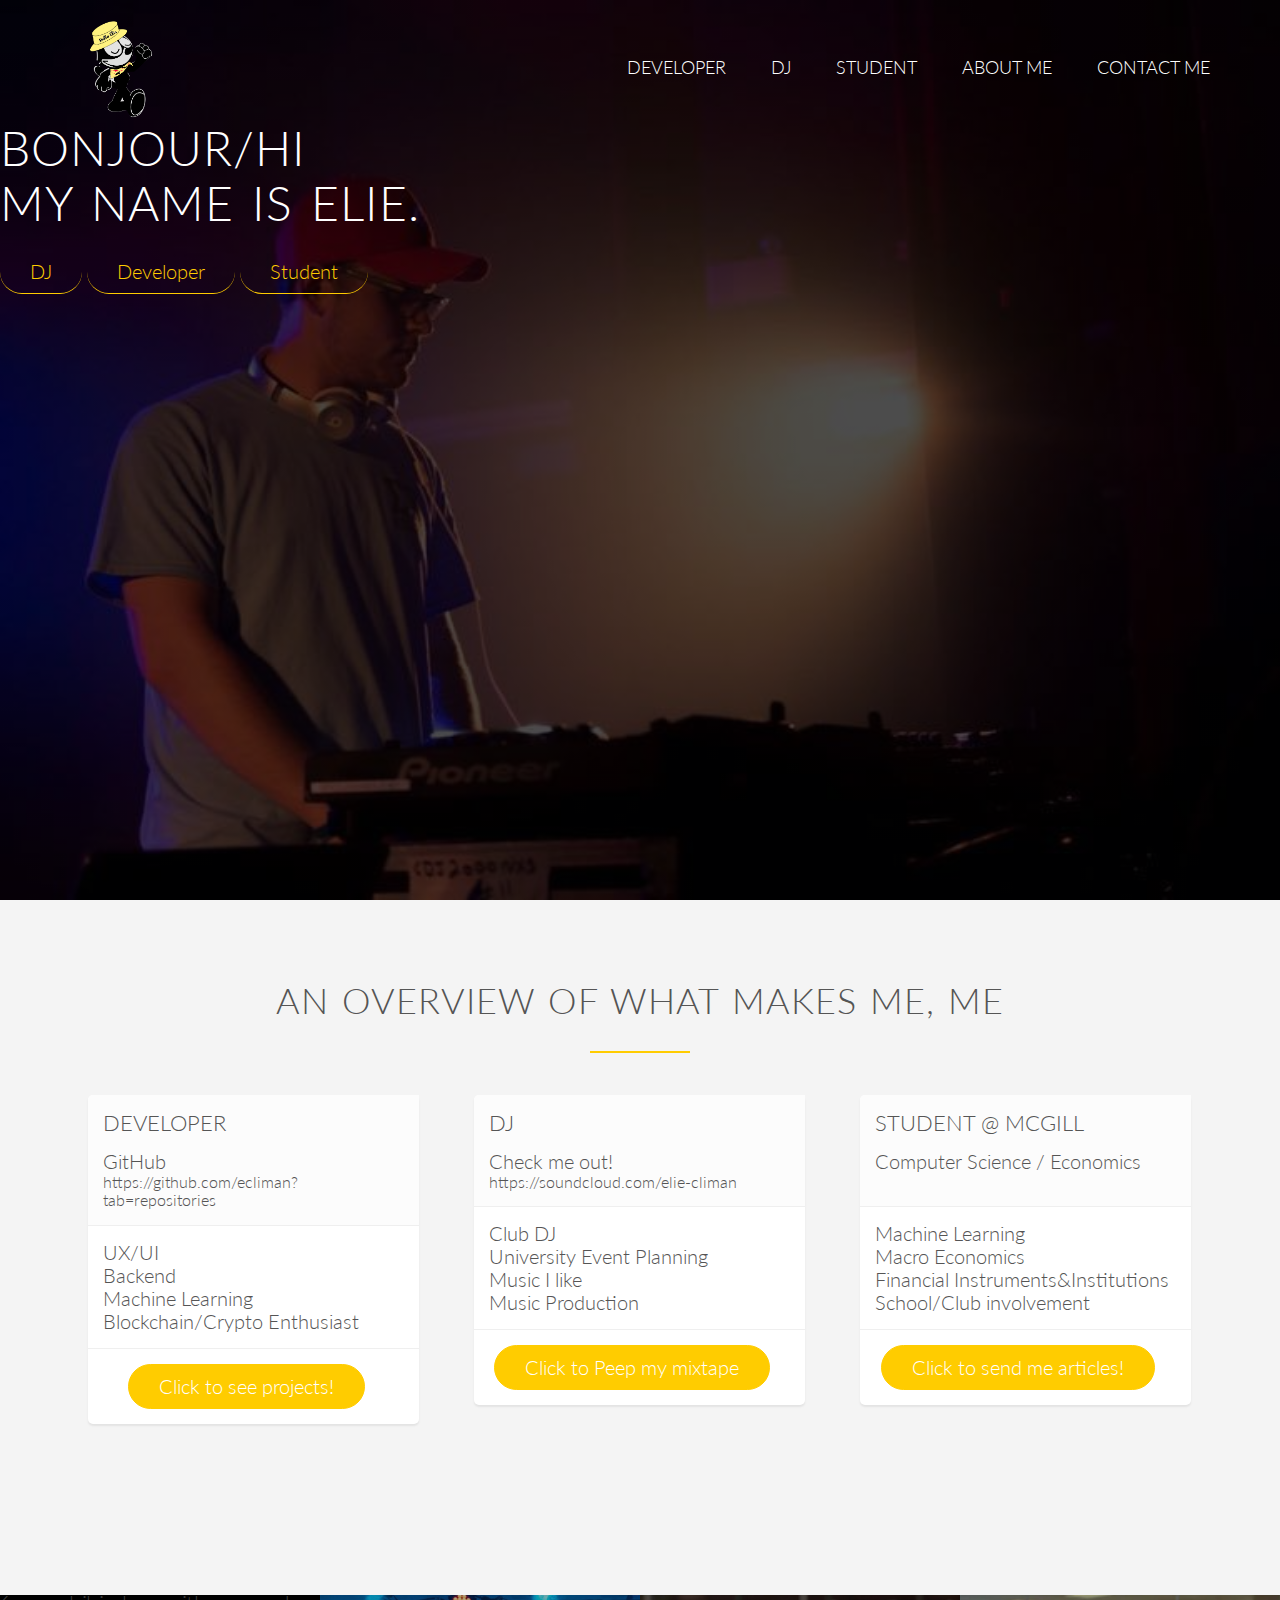
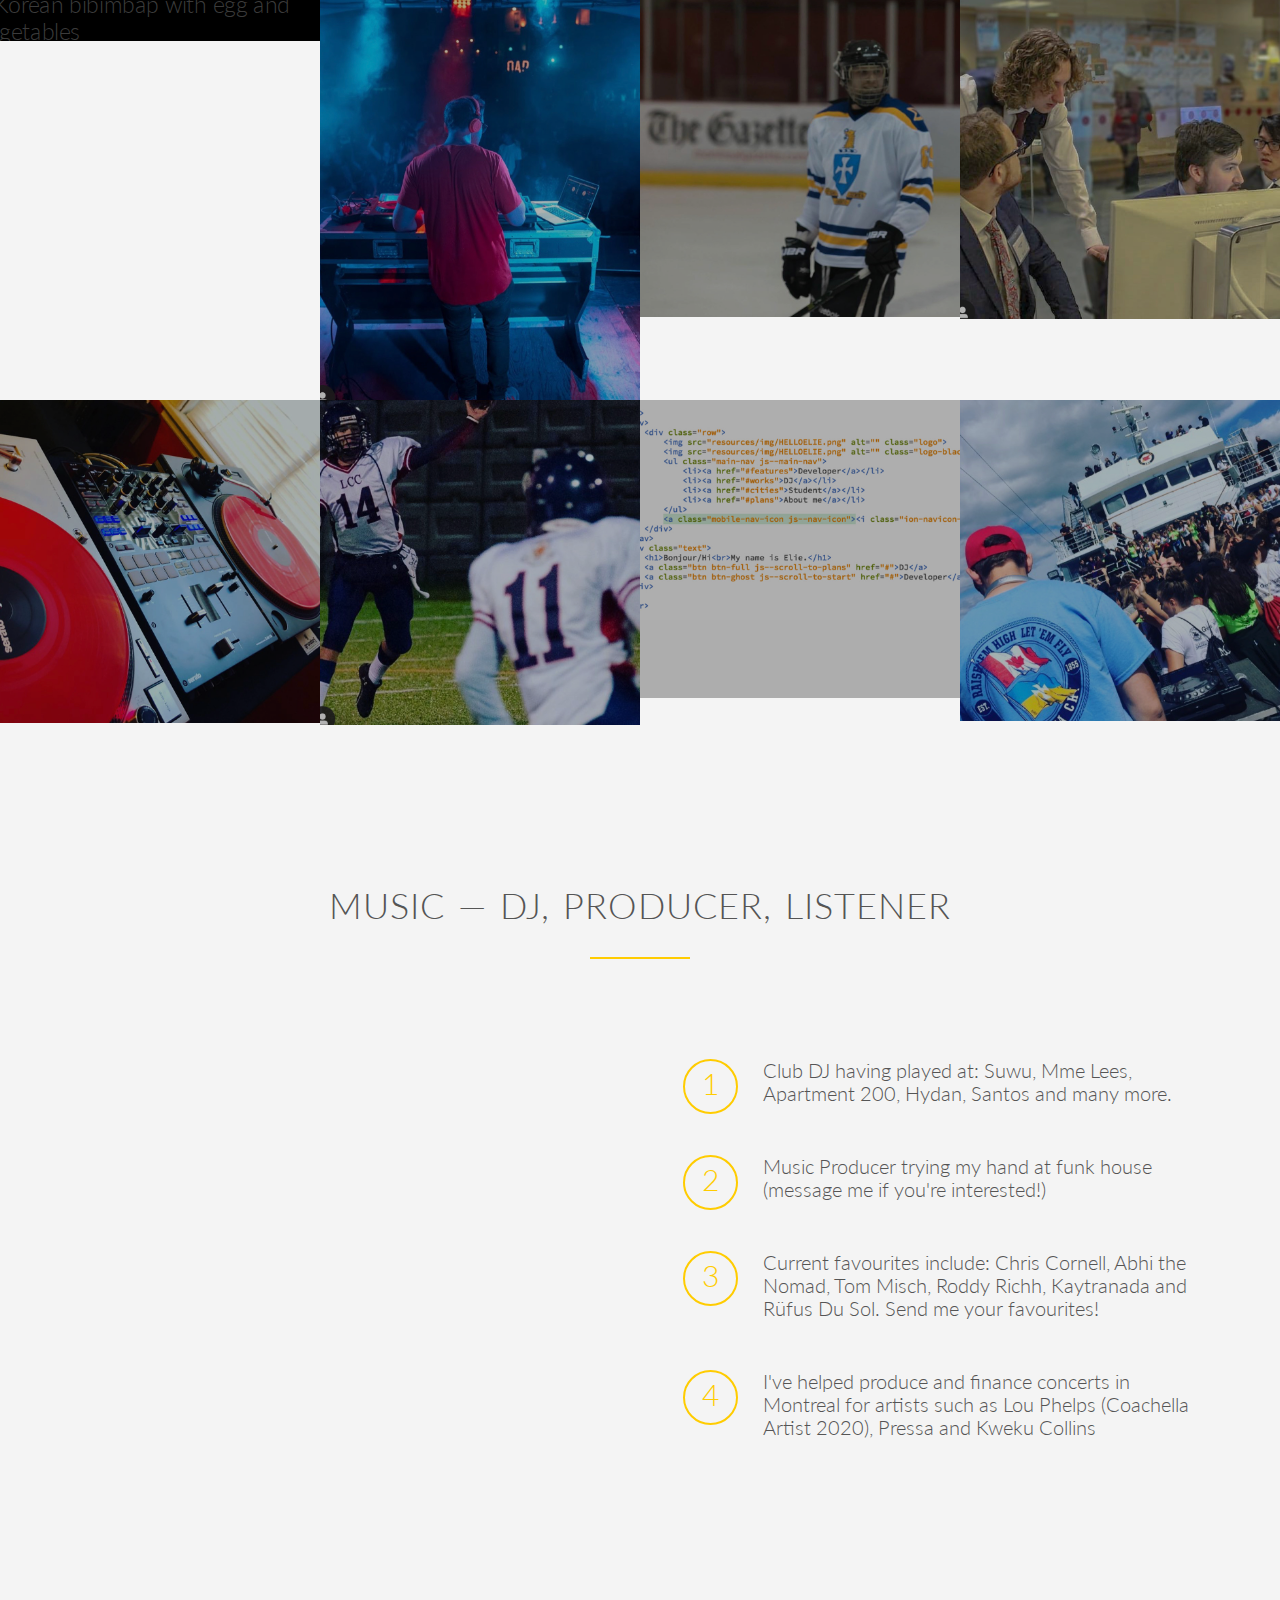
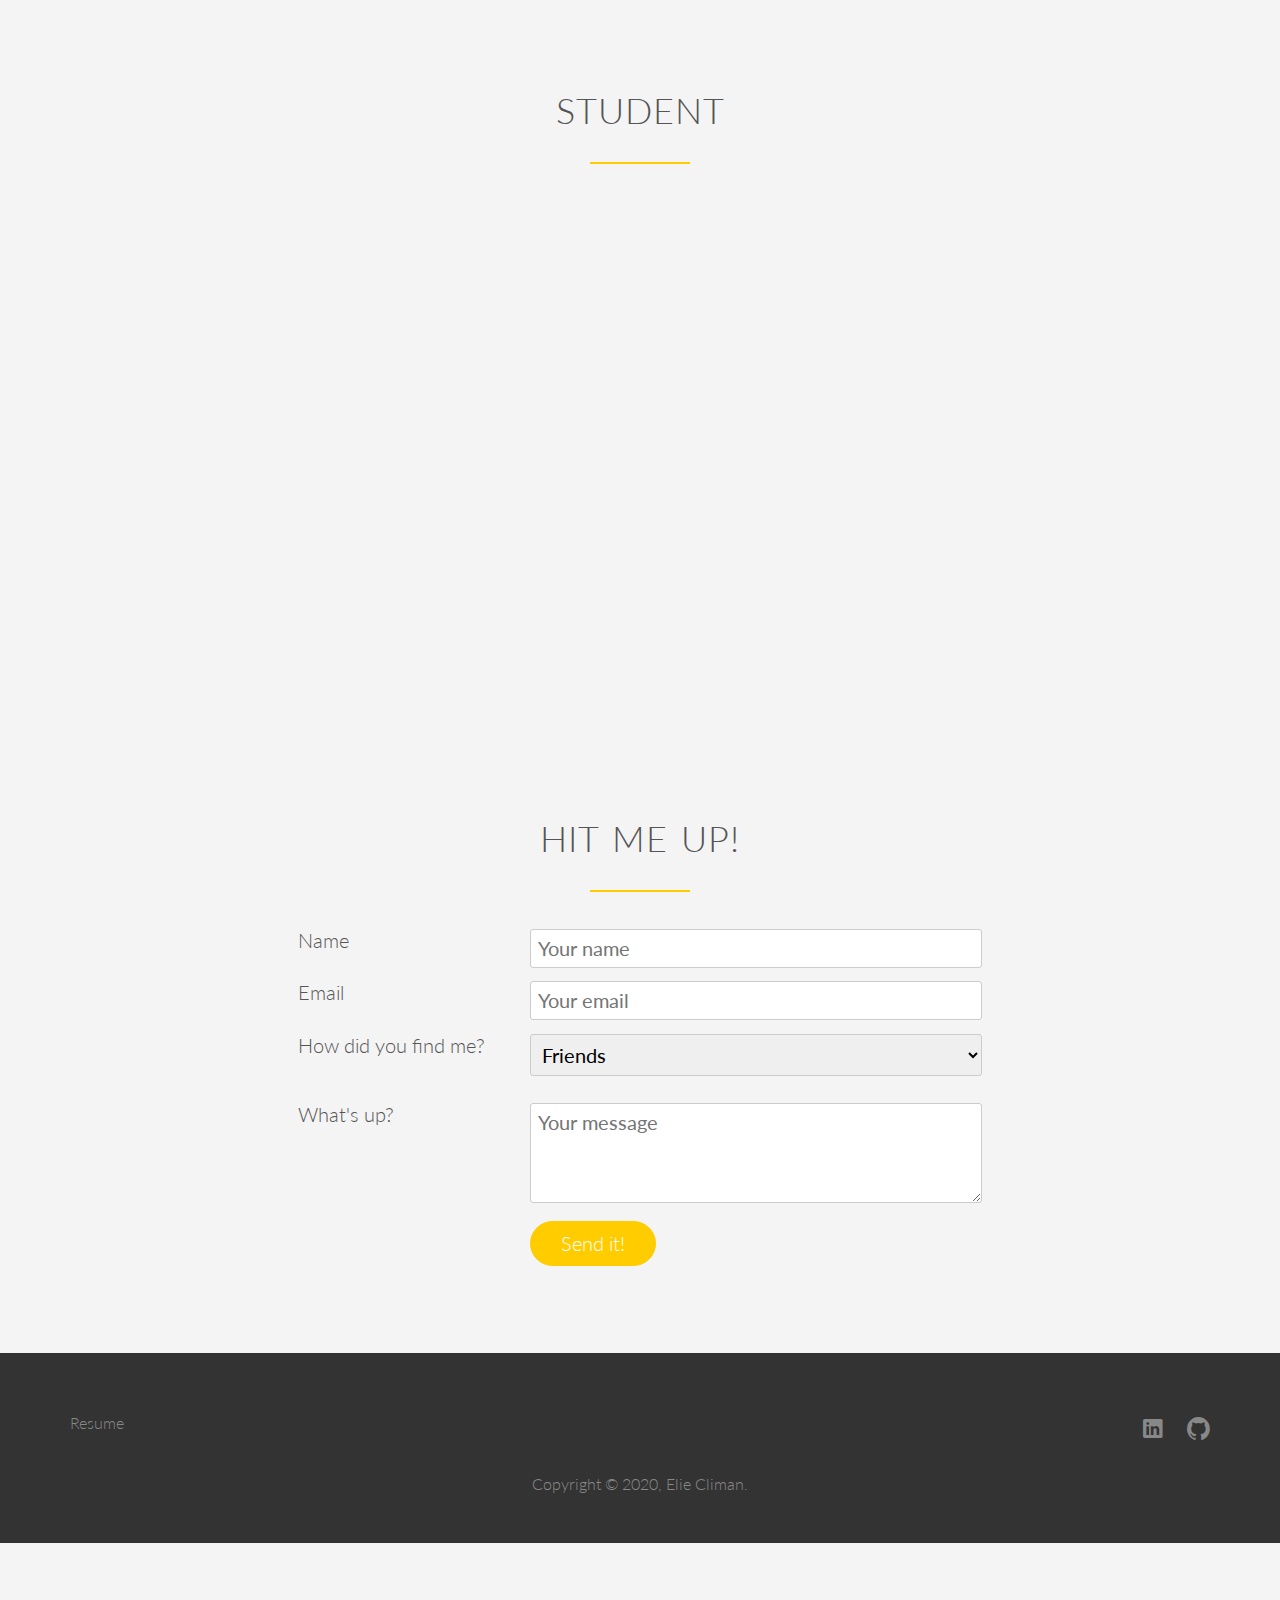
==== index.html @ a9d81abc "Add files via upload" ====
<!DOCTYPE html>

<html lang="en">
    <head>
        <meta charset="utf-8">
        <meta name="viewport" content="width=device-width, initial-scale=1.0">
        <meta name="description" content="I'm a McGill University student from Montreal, QC. Big fan of sandwiches, big fan of music, big fan of American Football/Rugby/Hockey and Problem solving.">
        
        <link rel="stylesheet" type="text/css" href="vendors/css/normalize.css">
        <link rel="stylesheet" type="text/css" href="vendors/css/grid.css">
        <link rel="stylesheet" type="text/css" href="vendors/css/ionicons.min.css">
        <link rel="stylesheet" type="text/css" href="vendors/css/animate.css">
        <link rel="stylesheet" type="text/css" href="resources/css/style.css">
        <link rel="stylesheet" type="text/css" href="resources/css/queries.css">
        <link href='http://fonts.googleapis.com/css?family=Lato:100,300,400,300italic' rel='stylesheet' type='text/css'>     
        <title>Elie Climan</title>
        
        
        <link rel="apple-touch-icon" sizes="180x180" href="/resources/img/helloElie.ico">
        <link rel="icon" type="image/png" sizes="32x32" href="/resources/img/helloElie.ico">
        <link rel="icon" type="image/png" sizes="16x16" href="/resources/img/helloElie.ico">
        <link rel="manifest" href="/resources/favicons/site.webmanifest">
        <link rel="mask-icon" href="/resources/favicons/safari-pinned-tab.svg" color="#5bbad5">
        <link rel="shortcut icon" href="/resources/img/helloElie.ico">
        <meta name="msapplication-TileColor" content="#da532c">
        <meta name="msapplication-config" content="/resources/favicons/browserconfig.xml">
        <meta name="theme-color" content="#ffffff">
        
    </head>
    <body>
        <header>
            <nav>
                <div class="row">
                    <img src="resources/img/HELLOELIE.png" alt="" class="logo">
                    <img src="resources/img/HELLOELIE.png" alt="" class="logo-black">
                    <ul class="main-nav js--main-nav">
                        <li><a href="https://github.com/ecliman?tab=repositories">Developer</a></li>
                        <li><a href="#works">DJ</a></li>
                        <li><a href="#student">Student</a></li>
                
                        <li><a href="#http://127.0.0.1:50099/blog.html">About me</a></li>
                        <li><a href="#connect">Contact Me</a></li>
                    </ul>
                    <a class="mobile-nav-icon js--nav-icon"><i class="ion-navicon-round"></i></a>
                </div>
            </nav>
    
                <h1>Bonjour/Hi<br>My name is Elie.</h1>
            </div>

            <div class="text">
                <a class="btn btn-Full js--scroll-to-works" href="#works">DJ</a>
                <a class="btn btn-Full js--scroll-to-features" href="https://github.com/ecliman?tab=repositories">Developer</a>
                <a class="btn btn-Full js--scroll-to-cities" href="#student">Student</a>
            </div>


        


        </header>
                 <section class="section-plans js--section-plans" id="plans">
            <div class="row" onMouseOver="typeWriter()">
                <h2>An Overview of what makes me, me</h2>
            </div>
        <p id="demo"></p>
    <script>
        var i = 0;
        var speed = 150;
        var txt = "There are a lot of small details that make us who we are."
         
        function typeWriter() {
    if (i < txt.length) {
    document.getElementById("demo").innerHTML += txt.charAt(i);
    document.getElementById("demo").style.color = "#000000";
    document.getElementById("demo").style.fontFamily = "Courier New, Courier, monospace";
    document.getElementById("demo").style.fontSize = "xx-large";
    document.getElementById("demo").style.textAlign = "center";

    
    i++;
    setTimeout(typeWriter, speed);
  }
}
</script> 
            <div class="row">
                <div class="col span-1-of-3">
                    <div class="plan-box js--wp-4">
                        <div>
                            <h3>Developer</h3>
                            <p class="">GitHub <span> </span></p>
                            <p class="plan-price-meal">https://github.com/ecliman?tab=repositories</p>
                            
                        </div>
                        <div>
                            <ul>
                                <li><i class=""></i>UX/UI</li>
                                <li><i class=""></i>Backend</li>
                                <li><i class=""></i>Machine Learning</li>
                                <li><i class=""></i>Blockchain/Crypto Enthusiast</li>
                                
                            </ul>
                        </div>
                        <div>
                            <a href="https://github.com/ecliman?tab=repositories" class="btn btn-full">Click to see projects!</a>
                
                        </div>
                    </div>
                </div>
                <div class="col span-1-of-3">
                    <div class="plan-box">
                        <div>
                            <h3>DJ</h3>
                            <p class="">Check me out! <span>
                            <p class="plan-price-meal">https://soundcloud.com/elie-climan</p>
                        </div>
                        <div>
                            <ul>
                                <li><i class=""></i>Club DJ</li>
                                <li><i class=""></i>University Event Planning</li>
                                <li><i class=""></i>Music I like</li>
                                <li><i class=""></i>Music Production</li>
                            </ul>
                        </div>
                        <div>
                            <a href="https://soundcloud.com/elie-climan" class="btn btn-full">Click to Peep my mixtape </a>
                        </div>
                    </div>
                </div>
                <div class="col span-1-of-3">
                    <div class="plan-box">
                        <div>
                            <h3>Student @ mcgill </h3>
                            <p class="">Computer Science <span>/ Economics</span></p>
                            <p class="plan-price-meal">&nbsp;</p>
                        </div>
                        <div>
                            <ul>
                                <li><i class=""></i></li>
                                <li><i class=""></i>Machine Learning</li>
                                <li><i class=""></i>Macro Economics</li>
                                <li><i class=""></i>Financial Instruments&Institutions </li>
                                <li><i class=""></i>School/Club involvement</li>
                            </ul>
                        </div>
                        <div>
                            <a href="mailto: eliedcliman@gmail.com?subject = You need to read this!" class="btn btn-full">Click to send me articles! </a>
                        </div>
                    </div>
                </div>
            </div>
        </section>
        <section class="section-plans js--section-plans" id="plans">
            <ul class="meals-showcase clearfix">
                <li>
                    <figure class="meal-photo">
                        <img src="resources/img/largeokHELLOELIE.jpg" alt="Korean bibimbap with egg and vegetables">
                    </figure>
                </li>
                <li>
                    <figure class="meal-photo">
                        <img src="resources/img/oap.jpeg" alt = "dj hello elie">
                    </figure>
                </li>
                <li>
                    <figure class="meal-photo">
                        <img src="resources/img/hockey.jpeg" alt="Chicken breast steak with vegetables">
                    </figure>
                </li>
                <li>
                    <figure class="meal-photo">
                        <img src="resources/img/ottawa.jpeg" alt="Autumn pumpkin soup">
                    </figure>
                </li>
            </ul>
            <ul class="meals-showcase clearfix">
                <li>
                    <figure class="meal-photo">
                        <img src="resources/img/setup.jpeg" alt="Paleo beef steak with vegetables">
                    </figure>
                </li>
                <li>
                    <figure class="meal-photo">
                        <img src="resources/img/football.jpeg" alt="Healthy baguette with egg and vegetables">
                    </figure>
                </li>
                <li>
                    <figure class="meal-photo">
                        <img src="resources/img/codinsta.jpeg" alt="Burger with cheddar and bacon">
                    </figure>
                </li>
                <li>
                    <figure class="meal-photo">
                        <img src="resources/img/boat.jpeg" alt="Granola with cherries and strawberries">
                    </figure>
                </li>
            </ul>
        </section>
        
        
        <section class="section-steps" id="works">
            <div class="row">
                <h2>Music &mdash; Dj, Producer, Listener</h2>
            </div>
            <div class="row">
                <div class="col span-1-of-2 steps-box">
                    <img src="resources/img/okHELLOELIE.JPG" alt="Omnifood app on iPhone" class="app-screen js--wp-2">
                </div>
                <div class="col span-1-of-2 steps-box">
                    <div class="works-step">
                        <div>1</div>
                        <p>Club DJ having played at: Suwu, Mme Lees, Apartment 200, Hydan, Santos and many more. </p>
                    </div>
                    <div class="works-step">
                        <div>2</div>
                        <p>Music Producer trying my hand at funk house (message me if you're interested!)</p>
                    </div>
                    <div class="works-step">
                        <div>3</div>
                        <p>Current favourites include: Chris Cornell, Abhi the Nomad, Tom Misch, Roddy Richh, Kaytranada and Rüfus Du Sol. Send me your favourites!</p>
                    </div>
                    <div class="works-step">
                        <div>4</div>
                        <p>I've helped produce and finance concerts in Montreal for artists such as Lou Phelps (Coachella Artist 2020), Pressa and Kweku Collins</p>
                    </div>
                
                </div>
            </div>
        </section>
        
        <section class="section-plans js--section-plans" id="student">
            <div class="row">
                <h2>Student</h2>
            </div>
            <div class="row js--wp-3">
                <div class="col span-1-of-2 box">
                    <img src="resources/img/mcgillcs.png" alt="Lisbon">
                    <h3>Computer Science</h3>
                    <div class="city-feature">
                        <i class="ion-ios-person icon-small"></i>
                        Courses Taken: Foundations of Computer Programming,  Algorithms and Data Structure, Intro to Computer Science, Software Design, Applied Machine Learning, Cloud Computing, Database Systems, Programming Challenges, Discrete Mathematics, Linear Algebra,Software Systems, Computer Systems, C++
                    </div>
                    <div class="city-feature">
                        <i class="ion-ios-star icon-small"></i>
                        Languages: Java, Python, C++, Javascript, MIPS Assembly, SQL, HTML, CSS
                    </div>
                    <div class="city-feature">
                        <i class="ion-ios-star icon-small"></i>
                        Tools / Frameworks: Keras, TensorFlow, Eclipse, VS Code, Pycharm, Google VM Compute (cuda)
                    </div>
                </div>
                <div class="col span-1-of-2 box">
                    <img src="resources/img/economics.png" alt="San Francisco">
                    <h3>Economics</h3>
                    <div class="city-feature">
                        <i class="ion-ios-person icon-small"></i>
                        Courses Taken: Microeconomics, Macroeconomics, Microeconomic Theory, Macroeconomic Theory, Financial Instruments & Institutions, Current Economic Problems, Economic Development II, Underground Economy, Statistics, Labour Markets & Wages
                    </div>

                </div>
                
            </div>
            
    
        

        
        <section class="section-form" id = "connect">
            <div class="row">
                <h2>Hit me up! </h2>
            </div>
            <div class="row">
                <form method="post" action="#" class="contact-form">
                    <div class="row">
                        <div class="col span-1-of-3">
                            <label for="name">Name</label>
                        </div>
                        <div class="col span-2-of-3">
                            <input type="text" name="name" id="name" placeholder="Your name" required>
                        </div>
                    </div>
                    <div class="row">
                        <div class="col span-1-of-3">
                            <label for="email">Email</label>
                        </div>
                        <div class="col span-2-of-3">
                            <input type="email" name="email" id="email" placeholder="Your email" required>
                        </div>
                    </div>
                    <div class="row">
                        <div class="col span-1-of-3">
                            <label for="find-us">How did you find me?</label>
                        </div>
                        <div class="col span-2-of-3">
                            <select name="find-us" id="find-us">
                                <option value="friends" selected>Friends</option>
                                <option value="search">Search engine</option>
                                <option value="ad">LinkedIn</option>
                                <option value="other">GitHub</option>
                                <option value="other">Other</option>
                            </select>
                        </div>
                    </div>
                    <div class="row">
                        <div class="col span-1-of-3">
                            
                        </div>
                    </div>
                    <div class="row">
                        <div class="col span-1-of-3">
                            <label>What's up?</label>
                        </div>
                        <div class="col span-2-of-3">
                            <textarea name="message" placeholder="Your message"></textarea>
                        </div>
                    </div>
                    <div class="row">
                        <div class="col span-1-of-3">
                            <label>&nbsp;</label>
                        </div>
                        <div class="col span-2-of-3">
                            <input type="submit" value="Send it!">
                        </div>
                    </div>
                </form>
            </div>
        </section>
        
        <footer>
            <div class="row">
                <div class="col span-1-of-2">
                    <ul class="footer-nav">
                        <li><a href="#">Resume</a></li>
                        
                    </ul>
                </div>
                <div class="col span-1-of-2">
                    <ul class="social-links">
                        <li><a href="https://www.linkedin.com/in/elie-climan/"><i class="ion-social-linkedin"></i></a></li>
                        <li><a href="https://github.com/ecliman?tab=repositories"><i class="ion-social-github"></i></a></li>
                        
                    </ul>
                </div>
            </div>
            <div class="row">
                <p>
                    Copyright &copy; 2020, Elie Climan.
                </p>
            </div>
        </footer>
        
        <script src="https://ajax.googleapis.com/ajax/libs/jquery/3.3.1/jquery.min.js"></script>
        <script src="https://cdn.jsdelivr.net/npm/respond@0.9.0/main.min.js"></script>
        <script src="https://cdn.jsdelivr.net/npm/html5shiv@3.7.3/dist/html5shiv.min.js"></script>
        <script src="https://cdn.jsdelivr.net/npm/selectivizr@1.0.3/selectivizr.min.js"></script>
        <script src="vendors/js/jquery.waypoints.min.js"></script>
        <script src="js/typed.min.js" time = "text/javascript"></script>
        <script src="resources/js/script.js"></script>
        
    </body>
</html>
---- vendors/css/grid.css ----
/*  SECTIONS  ============================================================================= */

.section {
	clear: both;
	padding: 0px;
	margin: 0px;
}

/*  GROUPING  ============================================================================= */

.row {
    zoom: 1; /* For IE 6/7 (trigger hasLayout) */
}

.row:before,
.row:after {
    content:"";
    display:table;
}
.row:after {
    clear:both;
}

/*  GRID COLUMN SETUP   ==================================================================== */

.col {
	display: block;
	float:left;
	margin: 1% 0 1% 1.6%;
}

.col:first-child { margin-left: 0; } /* all browsers except IE6 and lower */


/*  REMOVE MARGINS AS ALL GO FULL WIDTH AT 480 PIXELS */

@media only screen and (max-width: 480px) {
	.col { 
		/*margin: 1% 0 1% 0%;*/
        margin: 0;
	}
}


/*  GRID OF TWO   ============================================================================= */


.span-2-of-2 {
	width: 100%;
}

.span-1-of-2 {
	width: 49.2%;
}

/*  GO FULL WIDTH AT LESS THAN 480 PIXELS */

@media only screen and (max-width: 480px) {
	.span-2-of-2 {
		width: 100%; 
	}
	.span-1-of-2 {
		width: 100%; 
	}
}


/*  GRID OF THREE   ============================================================================= */

	
.span-3-of-3 {
	width: 100%; 
}

.span-2-of-3 {
	width: 66.13%; 
}

.span-1-of-3 {
	width: 32.26%; 
}


/*  GO FULL WIDTH AT LESS THAN 480 PIXELS */

@media only screen and (max-width: 480px) {
	.span-3-of-3 {
		width: 100%; 
	}
	.span-2-of-3 {
		width: 100%; 
	}
	.span-1-of-3 {
		width: 100%;
	}
}

/*  GRID OF FOUR   ============================================================================= */

	
.span-4-of-4 {
	width: 100%; 
}

.span-3-of-4 {
	width: 74.6%; 
}

.span-2-of-4 {
	width: 49.2%; 
}

.span-1-of-4 {
	width: 23.8%; 
}


/*  GO FULL WIDTH AT LESS THAN 480 PIXELS */

@media only screen and (max-width: 480px) {
	.span-4-of-4 {
		width: 100%; 
	}
	.span-3-of-4 {
		width: 100%; 
	}
	.span-2-of-4 {
		width: 100%; 
	}
	.span-1-of-4 {
		width: 100%; 
	}
}


/*  GRID OF FIVE   ============================================================================= */

	
.span-5-of-5 {
	width: 100%;
}

.span-4-of-5 {
  	width: 79.68%; 
}

.span-3-of-5 {
  	width: 59.36%; 
}

.span-2-of-5 {
  	width: 39.04%;
}

.span-1-of-5 {
  	width: 18.72%;
}


/*  GO FULL WIDTH AT LESS THAN 480 PIXELS */

@media only screen and (max-width: 480px) {
	.span-5-of-5 {
		width: 100%; 
	}
	.span-4-of-5 {
		width: 100%; 
	}
	.span-3-of-5 {
		width: 100%; 
	}
	.span-2-of-5 {
		width: 100%; 
	}
	.span-1-of-5 {
		width: 100%; 
	}
}


/*  GRID OF SIX   ============================================================================= */


.span-6-of-6 {
	width: 100%;
}

.span-5-of-6 {
  	width: 83.06%;
}

.span-4-of-6 {
  	width: 66.13%;
}

.span-3-of-6 {
  	width: 49.2%;
}

.span-2-of-6 {
  	width: 32.26%;
}

.span-1-of-6 {
  	width: 15.33%;
}


/*  GO FULL WIDTH AT LESS THAN 480 PIXELS */

@media only screen and (max-width: 480px) {
	.span-6-of-6 {
		width: 100%; 
	}
	.span-5-of-6 {
		width: 100%; 
	}
	.span-4-of-6 {
		width: 100%; 
	}
	.span-3-of-6 {
		width: 100%; 
	}
	.span-2-of-6 {
		width: 100%; 
	}
	.span-1-of-6 {
		width: 100%; 
	}
}



/*  GRID OF SEVEN   ============================================================================= */


.span-7-of-7 {
	width: 100%;
}

.span-6-of-7 {
	width: 85.48%;
}

.span-5-of-7 {
  	width: 70.97%;
}

.span-4-of-7 {
  	width: 56.45%;
}

.span-3-of-7 {
  	width: 41.94%;
}

.span-2-of-7 {
  	width: 27.42%;
}

.span-1-of-7 {
  	width: 12.91%;
}


/*  GO FULL WIDTH AT LESS THAN 480 PIXELS */

@media only screen and (max-width: 480px) {
	.span-7-of-7 {
		width: 100%; 
	}
	.span-6-of-7 {
		width: 100%; 
	}
	.span-5-of-7 {
		width: 100%; 
	}
	.span-4-of-7 {
		width: 100%; 
	}
	.span-3-of-7 {
		width: 100%; 
	}
	.span-2-of-7 {
		width: 100%; 
	}
	.span-1-of-7 {
		width: 100%; 
	}
}


/*  GRID OF EIGHT   ============================================================================= */

	
.span-8-of-8 {
	width: 100%;
}

.span-7-of-8 {
	width: 87.3%; 
}

.span-6-of-8 {
	width: 74.6%; 
}

.span-5-of-8 {
	width: 61.9%; 
}

.span-4-of-8 {
	width: 49.2%; 
}

.span-3-of-8 {
	width: 36.5%;
}

.span-2-of-8 {
	width: 23.8%; 
}

.span-1-of-8 {
	width: 11.1%; 
}


/*  GO FULL WIDTH AT LESS THAN 480 PIXELS */

@media only screen and (max-width: 480px) {
	.span-8-of-8 {
		width: 100%; 
	}
	.span-7-of-8 {
		width: 100%; 
	}
	.span-6-of-8 {
		width: 100%; 
	}
	.span-5-of-8 {
		width: 100%; 
	}
	.span-4-of-8 {
		width: 100%; 
	}
	.span-3-of-8 {
		width: 100%; 
	}
	.span-2-of-8 {
		width: 100%; 
	}
	.span-1-of-8 {
		width: 100%; 
	}
}


/*  GRID OF NINE   ============================================================================= */


.span-9-of-9 {
	width: 100%;
}

.span-8-of-9 {
	width: 88.71%;
}

.span-7-of-9 {
	width: 77.42%; 
}

.span-6-of-9 {
	width: 66.13%; 
}

.span-5-of-9 {
	width: 54.84%; 
}

.span-4-of-9 {
	width: 43.55%; 
}

.span-3-of-9 {
	width: 32.26%;
}

.span-2-of-9 {
	width: 20.97%; 
}

.span-1-of-9 {
	width: 9.68%; 
}


/*  GO FULL WIDTH AT LESS THAN 480 PIXELS */

@media only screen and (max-width: 480px) {
	.span-9-of-9 {
		width: 100%; 
	}
	.span-8-of-9 {
		width: 100%; 
	}
	.span-7-of-9 {
		width: 100%; 
	}
	.span-6-of-9 {
		width: 100%; 
	}
	.span-5-of-9 {
		width: 100%; 
	}
	.span-4-of-9 {
		width: 100%; 
	}
	.span-3-of-9 {
		width: 100%; 
	}
	.span-2-of-9 {
		width: 100%; 
	}
	.span-1-of-9 {
		width: 100%; 
	}
}


/*  GRID OF TEN   ============================================================================= */


.span-10-of-10 {
	width: 100%;
}

.span-9-of-10 {
	width: 89.84%;
}

.span-8-of-10 {
	width: 79.68%;
}

.span-7-of-10 {
	width: 69.52%; 
}

.span-6-of-10 {
	width: 59.36%; 
}

.span-5-of-10 {
	width: 49.2%; 
}

.span-4-of-10 {
	width: 39.04%; 
}

.span-3-of-10 {
	width: 28.88%;
}

.span-2-of-10 {
	width: 18.72%; 
}

.span-1-of-10 {
	width: 8.56%; 
}


/*  GO FULL WIDTH AT LESS THAN 480 PIXELS */

@media only screen and (max-width: 480px) {
	.span-10-of-10 {
		width: 100%; 
	}
	.span-9-of-10 {
		width: 100%; 
	}
	.span-8-of-10 {
		width: 100%; 
	}
	.span-7-of-10 {
		width: 100%; 
	}
	.span-6-of-10 {
		width: 100%; 
	}
	.span-5-of-10 {
		width: 100%; 
	}
	.span-4-of-10 {
		width: 100%; 
	}
	.span-3-of-10 {
		width: 100%; 
	}
	.span-2-of-10 {
		width: 100%; 
	}
	.span-1-of-10 {
		width: 100%; 
	}
}


/*  GRID OF ELEVEN   ============================================================================= */

.span-11-of-11 {
	width: 100%;
}

.span-10-of-11 {
	width: 90.76%;
}

.span-9-of-11 {
	width: 81.52%;
}

.span-8-of-11 {
	width: 72.29%;
}

.span-7-of-11 {
	width: 63.05%; 
}

.span-6-of-11 {
	width: 53.81%; 
}

.span-5-of-11 {
	width: 44.58%; 
}

.span-4-of-11 {
	width: 35.34%; 
}

.span-3-of-11 {
	width: 26.1%;
}

.span-2-of-11 {
	width: 16.87%; 
}

.span-1-of-11 {
	width: 7.63%; 
}


/*  GO FULL WIDTH AT LESS THAN 480 PIXELS */

@media only screen and (max-width: 480px) {
	.span-11-of-11 {
		width: 100%; 
	}
	.span-10-of-11 {
		width: 100%; 
	}
	.span-9-of-11 {
		width: 100%; 
	}
	.span-8-of-11 {
		width: 100%; 
	}
	.span-7-of-11 {
		width: 100%; 
	}
	.span-6-of-11 {
		width: 100%; 
	}
	.span-5-of-11 {
		width: 100%; 
	}
	.span-4-of-11 {
		width: 100%; 
	}
	.span-3-of-11 {
		width: 100%; 
	}
	.span-2-of-11 {
		width: 100%; 
	}
	.span-1-of-11 {
		width: 100%; 
	}
}


/*  GRID OF TWELVE   ============================================================================= */

.span-12-of-12 {
	width: 100%;
}

.span-11-of-12 {
	width: 91.53%;
}

.span-10-of-12 {
	width: 83.06%;
}

.span-9-of-12 {
	width: 74.6%;
}

.span-8-of-12 {
	width: 66.13%;
}

.span-7-of-12 {
	width: 57.66%; 
}

.span-6-of-12 {
	width: 49.2%; 
}

.span-5-of-12 {
	width: 40.73%; 
}

.span-4-of-12 {
	width: 32.26%; 
}

.span-3-of-12 {
	width: 23.8%;
}

.span-2-of-12 {
	width: 15.33%; 
}

.span-1-of-12 {
	width: 6.86%; 
}


/*  GO FULL WIDTH AT LESS THAN 480 PIXELS */

@media only screen and (max-width: 480px) {
	.span-12-of-12 {
		width: 100%; 
	}
	.span-11-of-12 {
		width: 100%; 
	}
	.span-10-of-12 {
		width: 100%; 
	}
	.span-9-of-12 {
		width: 100%; 
	}
	.span-8-of-12 {
		width: 100%; 
	}
	.span-7-of-12 {
		width: 100%; 
	}
	.span-6-of-12 {
		width: 100%; 
	}
	.span-5-of-12 {
		width: 100%; 
	}
	.span-4-of-12 {
		width: 100%; 
	}
	.span-3-of-12 {
		width: 100%; 
	}
	.span-2-of-12 {
		width: 100%; 
	}
	.span-1-of-12 {
		width: 100%; 
	}
}
---- resources/css/style.css ----
/*
Orange color: #e67e22

*/

/* --------------------------------------------*/
/* BASIC SETUP */
/* --------------------------------------------*/

* {
    margin: 0;
    padding: 0;
    -webkit-box-sizing: border-box;
    box-sizing: border-box;
}

html,
body {
    background-color: #fff;
    color: #555;
    font-family: 'Lato', 'Arial', sans-serif;
    font-weight: 300;
    font-size: 20px;
    text-rendering: optimizeLegibility;
    overflow-x: hidden;
}

.clearfix {zoom: 1}
.clearfix:after {
    content: '.';
    clear: both;
    display: block;
    height: 0;
    visibility: hidden;
}

/* --------------------------------------------*/
/* REUSABLE COMPONENTS */
/* --------------------------------------------*/

.row {
    max-width: 1140px;
    margin: 0 auto;
}

section {
    padding: 80px 0;
}

.box {
    padding: 1%;
}

/* ------ HEADINGS ------ */
h1, 
h2,
h3 {
    font-weight: 300;
    text-transform: uppercase;
}

h1 {
    margin-top: 0;
    margin-bottom: 20px;
    color: #fff;
    font-size: 240%;
    word-spacing: 4px;
    letter-spacing: 1px;
}

h2 {
    font-size: 180%;
    word-spacing: 2px;
    text-align: center;
    margin-bottom: 30px;
    letter-spacing: 1px;
}

h3 {
    font-size: 110%;
    margin-bottom: 15px;
}

h2:after {
    display: block;
    height: 2px;
    background-color: #ffcc00;
    content: " ";
    width: 100px;
    margin: 0 auto;
    margin-top: 30px;
}

/* ------ PARAGRAPHS ------ */
.long-copy {
    line-height: 145%;
    width: 70%;
    margin-left: 15%;
}

.box p {
    font-size: 90%;
    line-height: 145%;
}

/* ------ ICONS ------ */

.icon-big {
    font-size: 350%;
    display: block;
    color: #ffcc00;
    margin-bottom: 10px;
}

.icon-small {
    display: inline-block;
    width: 30px;
    text-align: center;
    color: #ffcc00;
    font-size: 120%;

    /*secrets to align text and icons*/
    line-height: 120%;
    vertical-align: middle;
    margin-top: -5px;
    margin-right: 10px;
}

/* ------ LINKS ------ */

a:link,
a:visited {
    color: #ffcc00;
    text-decoration: none;
    padding-bottom: 1px;
    border-bottom: 1px solid #ffcc00;
    -webkit-transition: border-bottom 0.2s, color 0.2s;
    transition: border-bottom 0.2s, color 0.2s;
}

a:hover,
a:active {
    color: #555;
    border-bottom: 1px solid transparent;
}



/* ------ BUTTONS ------ */
.btn:link,
.btn:visited,
input[type=submit] {
    display: inline-block;
    padding: 10px 30px;
    font-weight: 300;
    text-decoration: none;
    border-radius: 200px;
    -webkit-transition: background-color 0.2s, border 0.2s, color 0.2s;
    transition: background-color 0.2s, border 0.2s, color 0.2s;
}

.btn-full:link,
.btn-full:visited,
input[type=submit] {
    background-color: #ffcc00;
    border: 1px solid #ffcc00;
    color: #fff;
    margin-right: 15px;
}

.btn-ghost:link,
.btn-ghost:visited {
    border: 1px solid #ffcc00;
    color: #ffcc00;
}

.btn:hover,
.btn:active,
input[type=submit]:hover,
input[type=submit]:active {
    background-color: #cf6d17;
}

.btn-full:hover,
.btn-full:active {
    border: 1px solid #cf6d17;
}

.btn-ghost:hover,
.btn-ghost:active {
    border: 1px solid #cf6d17;
    color: #fff;
}

/* --------------------------------------------*/
/* HEADER */
/* --------------------------------------------*/

header {
    
    background-image: -webkit-gradient(linear, left top, left bottom, from(rgba(0, 0, 0, 0.7)), to(rgba(1, 1, 1, 0.7))), url(img/background.jpg);
    background-image: linear-gradient(rgba(0, 0, 0, 0.7), rgba(0, 0, 0, 0.7)), url(img/background.jpg);
    background-size: cover;
    background-position: center;
    height: 100vh;
    background-attachment: fixed;
}

.hero-text-box {
    position: absolute;
    width: 1140px;
    top: 50%;
    left: 50%;
    -webkit-transform: translate(-50%, -50%);
    transform: translate(-50%, -50%);
}

.logo {
    height: 100px;
    width: auto;
    float: left;
    margin-top: 20px;
}

.logo-black {
    display: none;
    height: 50px;
    width: auto;
    float: left;
    margin: 5px 0;
}

/* Main navi */
.main-nav {
    float: right;
    list-style: none;
    margin-top: 55px;
}

.main-nav li {
    display: inline-block;
    margin-left: 40px;
}

.main-nav li a:link,
.main-nav li a:visited {
    padding: 8px 0;
    color: #fff;
    text-decoration: none;
    text-transform: uppercase;
    font-size: 90%;
    border-bottom: 2px solid transparent;
    -webkit-transition: border-bottom 0.2s;
    transition: border-bottom 0.2s;
}

.main-nav li a:hover,
.main-nav li a:active {
    border-bottom: 2px solid #ffcc00;
}

/* Mobile navi */
.mobile-nav-icon {
    float: right;
    margin-top: 30px;
    cursor: pointer;
    display: none;
}

.mobile-nav-icon i {
    font-size: 200%;
    color: #fff;
}

/* Sticky navi */
.sticky {
    position: fixed;
    top: 0;
    left: 0;
    width: 100%;
    background-color: rgba(255, 255, 255, 0.98);
    box-shadow: 0 2px 2px #efefef;
    z-index: 9999;
}

.sticky .main-nav { margin-top: 18px; }

.sticky .main-nav li a:link,
.sticky .main-nav li a:visited {
    padding: 16px 0;
    color: #555;
}

.sticky .logo { display: none; }
.sticky .logo-black { display: block; }

/* --------------------------------------------*/
/* FEATURES */
/* --------------------------------------------*/

.section-features .long-copy {
    margin-bottom: 30px;
}

/* --------------------------------------------*/
/* MEALS */
/* --------------------------------------------*/

.section-meals {
    padding: 0;
}

.meals-showcase {
    list-style: none;
    width: 100%;
}

.meals-showcase li {
    display: block;
    float: left;
    width: 25%;
}

.meal-photo {
    width: 100%;
    margin: 0;
    overflow: hidden;
    background-color: #000;
}

.meal-photo img {
    opacity: 0.7;
    width: 100%;
    height: auto;
    -webkit-transform: scale(1.15);
    transform: scale(1.15);
    -webkit-transition: opacity 0.5s, -webkit-transform 0.5s;
    transition: opacity 0.5s, -webkit-transform 0.5s;
    transition: transform 0.5s, opacity 0.5s;
    transition: transform 0.5s, opacity 0.5s, -webkit-transform 0.5s;
}

.meal-photo img:hover {
    opacity: 1;
    -webkit-transform: scale(1.03);
    transform: scale(1.03);
}


/* --------------------------------------------*/
/* HOW IT WORKS */
/* --------------------------------------------*/

.section-steps {
    background-color: #f4f4f4;
}

.steps-box:first-child {
    text-align: right;
    padding-right: 3%;
    margin-top: 30px;
}

.steps-box:last-child {
    padding-left: 3%;
    margin-top: 70px;
}

.app-screen {
    width: 40%;
}

.works-step {
    margin-bottom: 50px;
}

.works-step:last-of-type {
    margin-bottom: 80px;
    
}

.works-step div {
    color: #ffcc00;
    border: 2px solid #ffcc00;
    display: inline-block;
    border-radius: 50%;
    height: 55px;
    width: 55px;
    text-align: center;
    padding: 5px;
    float: left;
    font-size: 150%;
    margin-right: 25px;
}

.btn-app:link,
.btn-app:visited {
    border: 0;
}

.btn-app img {
    height: 50px;
    width: auto;
    margin-right: 10px;
}


/* --------------------------------------------*/
/* CITIES */
/* --------------------------------------------*/

.box img {
    width: 100%;
    height: auto;
    margin-bottom: 15px;
}

.city-feature {
    margin-bottom: 5px;
}

/* --------------------------------------------*/
/* TESTIMONIALS */
/* --------------------------------------------*/

.section-testimonials {
    background-image: -webkit-gradient(linear, left top, left bottom, from(rgba(0, 0, 0, 0.8)), to(rgba(0, 0, 0, 0.8))), url(img/back-customers.jpg);
    background-image: linear-gradient(rgba(0, 0, 0, 0.8), rgba(0, 0, 0, 0.8)), url(img/back-customers.jpg);
    background-size: cover;
    color: #fff;
    background-attachment: fixed;
}

blockquote {
    padding: 2%;
    font-style: italic;
    line-height: 145%;
    position: relative;
    margin-top: 40px;
}

blockquote:before {
    content: "\201C";
    font-size: 500%;
    display: block;
    position: absolute;
    top: -5px;
    left: -3px;
}

cite {
    font-size: 90%;
    margin-top: 25px;
    display: block;
}

cite img {
    height: 45px;
    border-radius: 50%;
    margin-right: 10px;
    vertical-align: middle;
}

/* --------------------------------------------*/
/* SIGN UP */
/* --------------------------------------------*/

.section-plans {
    background-color: #f4f4f4;
}

.plan-box {
    background-color: #fff;
    border-radius: 5px;
    width: 90%;
    margin-left: 5%;
    -webkit-box-shadow: 0 2px 2px #e3e3e3;
    box-shadow: 0 2px 2px #e3e3e3;
}

.plan-box div {
    padding: 15px;
    border-bottom: 1px solid #efefef;
}

.plan-box div:first-child {
    background-color: #fcfcfc;
    border-top-left-radius: 5px;
    border-top-left-radius: 5px;
}

.plan-box div:last-child {
    text-align: center;
    border: 0;
}

.plan-price {
    font-size: 300%;
    margin-bottom: 10px;
    font-weight: 100;
    color: #ffcc00;
}

.plan-price span {
    font-size: 30%;
    font-weight: 300
} 

.plan-price-meal {
    font-size: 80%;   
}

.plan-box ul {
    list-style: none;
}

.plan-box ul li {
    padding: 5px, 0;
}

/* --------------------------------------------*/
/* FORM */
/* --------------------------------------------*/

.contact-form {
    width: 60%;
    margin: 0 auto;
}

input[type=text],
input[type=email],
select,
textarea {
    width: 100%;
    padding: 7px;
    border-radius: 3px;
    border: 1px solid #ccc;
}

textarea {
    height: 100px;
}

input[type=checkbox] {
    margin: 10px 5px 10px 0;
}

*:focus {outline: none;}

/* --------------------------------------------*/
/* FOOTER */
/* --------------------------------------------*/

footer {
    background-color: #333;
    padding: 50px;
    font-size: 80%;
}

.footer-nav {
    list-style: none;
    float: left;
}

.social-links {
    list-style: none;
    float: right;
}

.footer-nav li,
.social-links li {
    display: inline-block;
    margin-right: 20px;
}

.footer-nav li:last-child,
.social-links li:last-child {
    margin-right: 0;
}

.footer-nav li a:link,
.footer-nav li a:visited,
.social-links li a:link,
.social-links li a:visited {
    text-decoration: none;
    border: 0;
    color: #888;
    -webkit-transition: color 0.2s;
    transition: color 0.2s;
}

.footer-nav li a:hover,
.footer-nav li a:active {
    color: #ddd;
}

.social-links li a:link,
.social-links li a:visited {
    font-size: 160%;
}

.ion-social-facebook,
.ion-social-twitter,
.ion-social-googleplus,
.ion-social-instagram {
    -webkit-transition: color 0.2s;
    transition: color 0.2s;
}

.ion-social-facebook:hover {
    color: #3b5998;
}

.ion-social-twitter:hover {
    color: #00aced;
}

.ion-social-googleplus:hover {
    color: #dd4b39;
}

.ion-social-instagram:hover {
    color: #517fa4;
}

footer p {
    color: #888;
    text-align: center;
    margin-top: 20px;
}


/* --------------------------------------------*/
/* animations */
/* --------------------------------------------*/

.js--wp-1,
.js--wp-2,
.js--wp-3 {
    opacity: 0;
    -webkit-animation-duration: 1s;
    animation-duration: 1s;
}

.js--wp-4 {
    -webkit-animation-duration: 1s;
    animation-duration: 1s;
}

.js--wp-1.animated,
.js--wp-2.animated,
.js--wp-3.animated {
    opacity: 1;
}
---- resources/css/queries.css ----
/* Big tablets to 1200px (width smaller then the 1140px row) */
@media only screen and (max-width: 1200px) {
    .hero-text-box {
    position: absolute;
    width: 100%;
        padding: 0, 2%;
    }
    
    .row { 
        padding: 0 2%;
    }
}



/* Small tablets to big tablets: from 768 to 1023px */
@media only screen and (max-width: 1023px) {
    body {font-size: 18px; }
    section { padding: 60px 0; }
   
    .long-copy {
        width: 80%;
        margin-left: 10%;
    }
    
    .steps-box { margin-top: 10px; }
    .steps-box:last-child { margin-top: 10px; }
    .works-steps { margin-bottom: 40px; }
    .works-step:last-of-type { margin-bottom: 60px; }
    
    .app-screen { 
        width: 50%;
        margin-right: 5px;
    }
    
    .icon-small { width: 17px; }
    .city-feature { font-size: 90%; }
    
    .plan-box {
        width: 100%;
        margin-left: 0%;
    }
    
    .plan-price { font-size: 250%; }
    
    .contact-form { width: 80%; }
}


/* Small phones to small tablets: from 481 to 767px */
@media only screen and (max-width: 767px) {
    body { font-size: 16px; }
    section { padding: 30px 0; }
    .row,
    .hero-text-box {padding: 0 4%; }
    .col { 
        width: 100%;
        margin: 0 0 4% 0; 
    }
    .main-nav { display: none; }
    .mobile-nav-icon {display: inline-block;}
    .main-nav {
        float: left;
        margin-top: 35px;
        margin-left: 25px;
    }
    
    .main-nav li {
        display: block;
    }
    
    .main-nav li a:link,
    .main-nav li a:visited {
        display: block;
        border: 0;
        padding: 10px, 0;
        font-size: 100%;
    }
    
    
    .sticky .main-nav { margin-top: 10px; }

    .sticky .main-nav li a:link,
    .sticky .main-nav li a:visited { padding: 10px 0; }
    .sticky .mobile-nav-icon { margin-top: 10px; }
    .sticky .mobile-nav-icon i {color: #555; }
    
    h1 { font-size: 180%; }
    h2 { font-size: 150%; }
    
    .long-copy {
        width: 100%;
        margin-left: 0%;    
    }

    .app-screen { width: 40%; }
    .steps-box:first-child { text-align: center; }
    
    .works-step div {
        height: 40px;
        width: 40px;
        margin-right: 15px;
        padding: 4px;
        font-size: 120%;
        
    }    
    
    .works-step { margin-bottom: 20px; }
    .works-step:last-of-type { margin-bottom: 20px; }
    
}


/* Small phones: from 0 to 480px */
@media only screen and (max-width: 480px) {
    section { padding: 25px, 0; }
    .contact-form {width: 100%; }
}
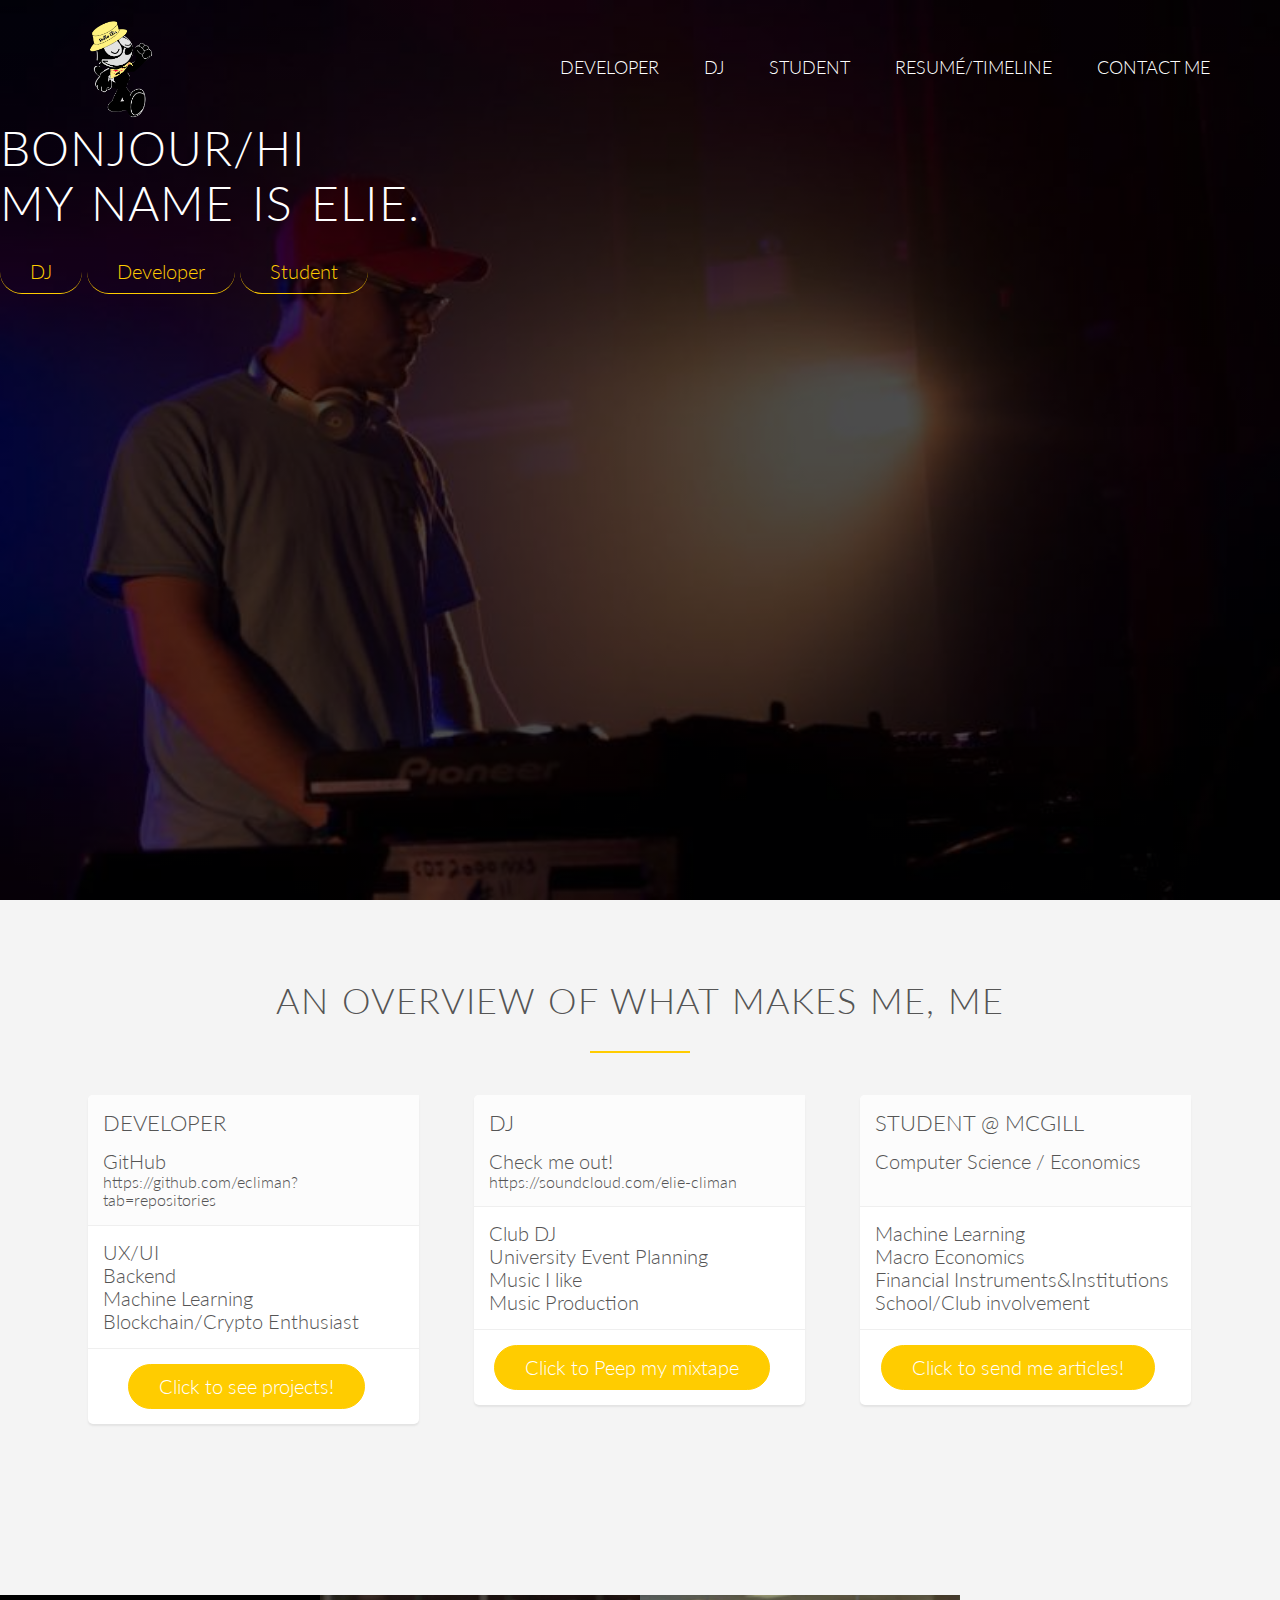
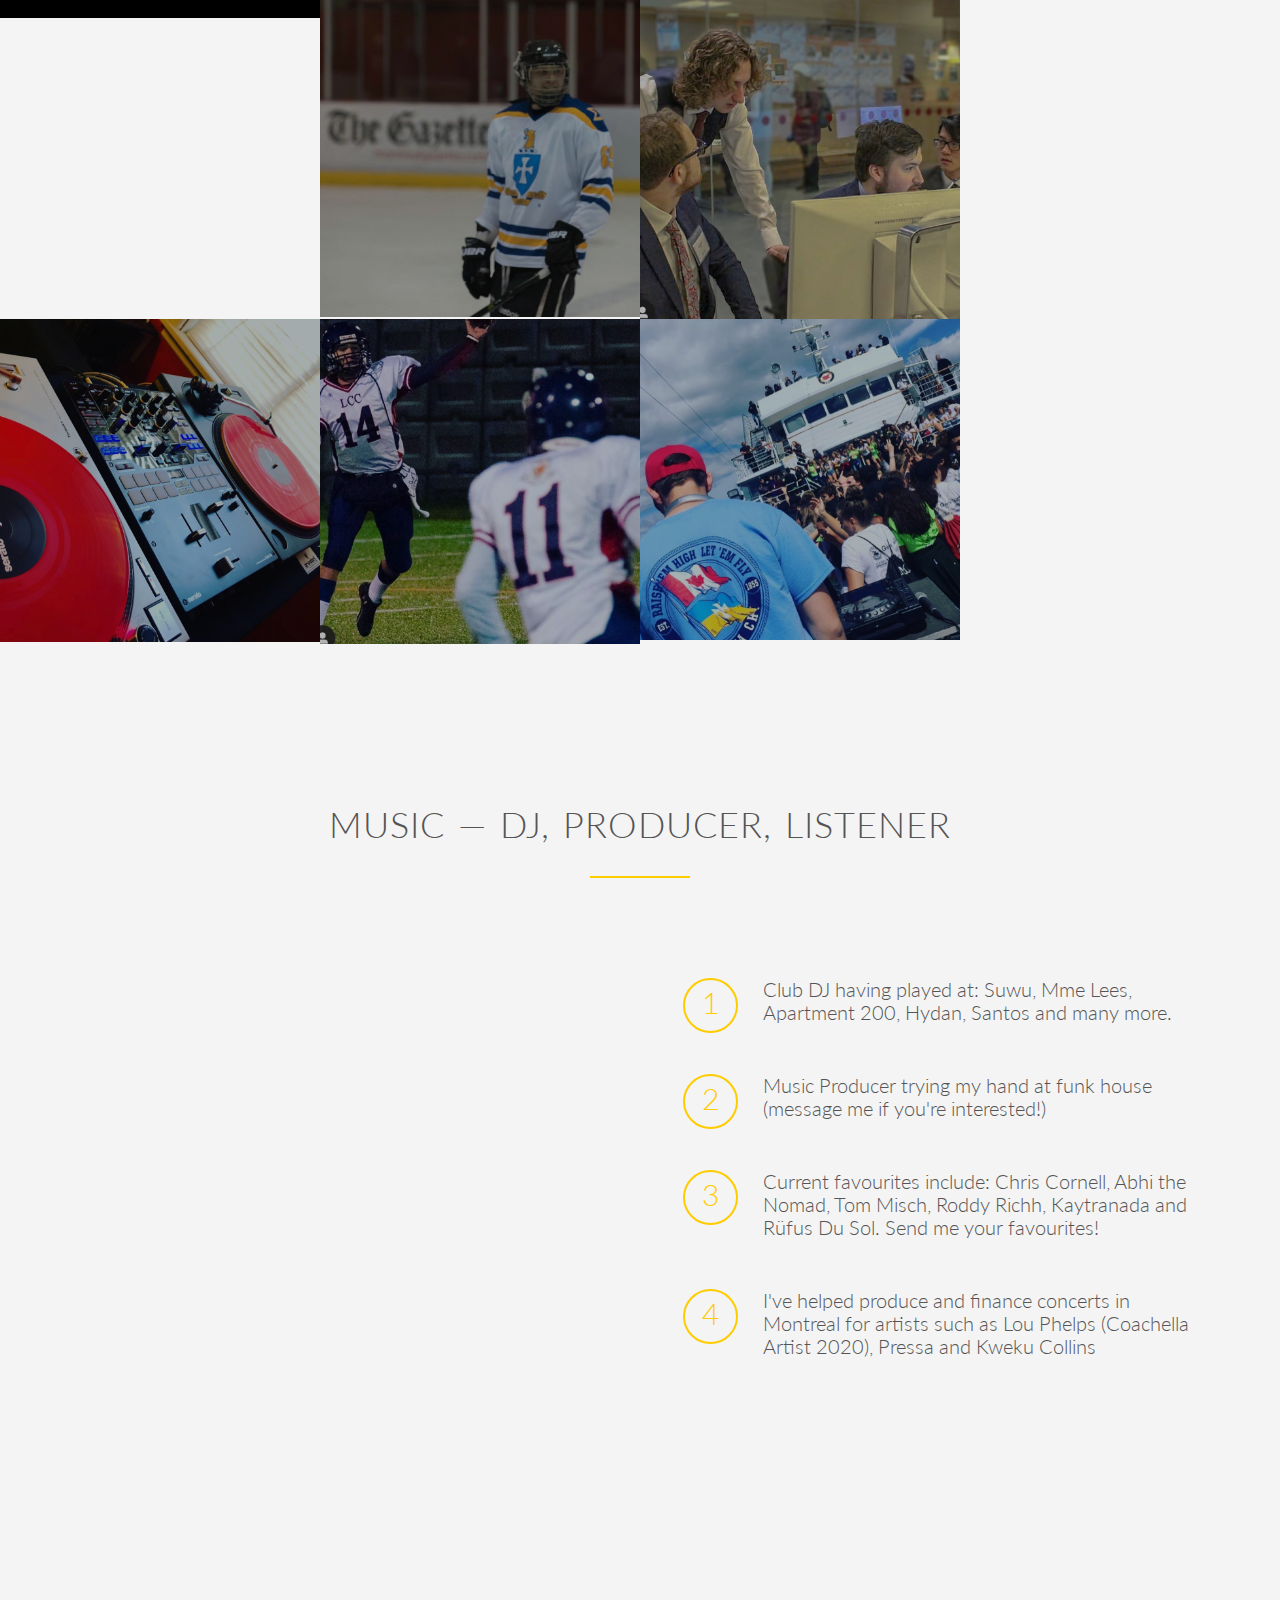
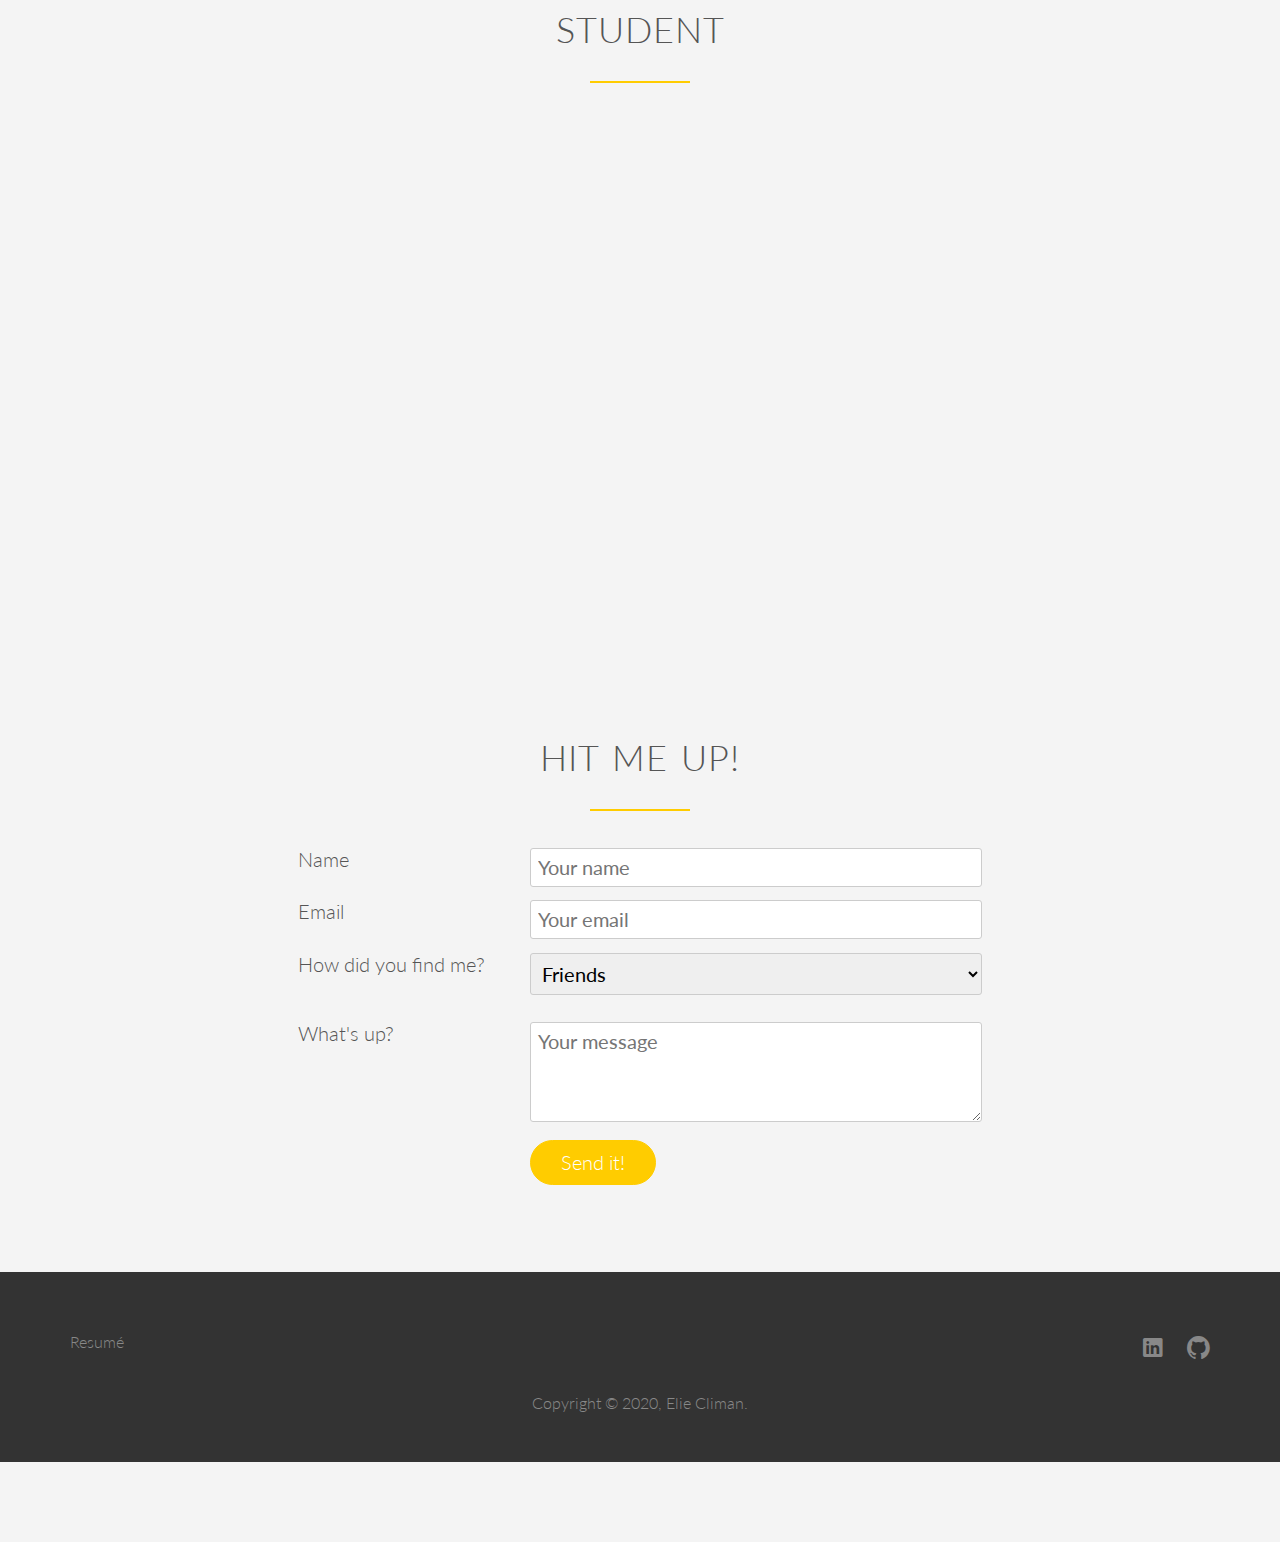
==== commit e6ebd032: "Update index.html" ====
--- a/index.html
+++ b/index.html
@@ -38,7 +38,7 @@
                         <li><a href="#works">DJ</a></li>
                         <li><a href="#student">Student</a></li>
                 
-                        <li><a href="#http://127.0.0.1:50099/blog.html">About me</a></li>
+                        <li><a href="timeline.html">Resumé/Timeline</a></li>
                         <li><a href="#connect">Contact Me</a></li>
                     </ul>
                     <a class="mobile-nav-icon js--nav-icon"><i class="ion-navicon-round"></i></a>
@@ -154,13 +154,11 @@
             <ul class="meals-showcase clearfix">
                 <li>
                     <figure class="meal-photo">
-                        <img src="resources/img/largeokHELLOELIE.jpg" alt="Korean bibimbap with egg and vegetables">
-                    </figure>
-                </li>
-                <li>
-                    <figure class="meal-photo">
-                        <img src="resources/img/oap.jpeg" alt = "dj hello elie">
-                    </figure>
+                        <img src="resources/img/largeokHELLOELIE.jpg" alt="">
+                    </figure>
+                </li>
+                <li>
+                  
                 </li>
                 <li>
                     <figure class="meal-photo">
@@ -185,9 +183,7 @@
                     </figure>
                 </li>
                 <li>
-                    <figure class="meal-photo">
-                        <img src="resources/img/codinsta.jpeg" alt="Burger with cheddar and bacon">
-                    </figure>
+                
                 </li>
                 <li>
                     <figure class="meal-photo">
@@ -330,7 +326,7 @@
             <div class="row">
                 <div class="col span-1-of-2">
                     <ul class="footer-nav">
-                        <li><a href="#">Resume</a></li>
+                        <li><a href="timeline.html">Resumé</a></li>
                         
                     </ul>
                 </div>
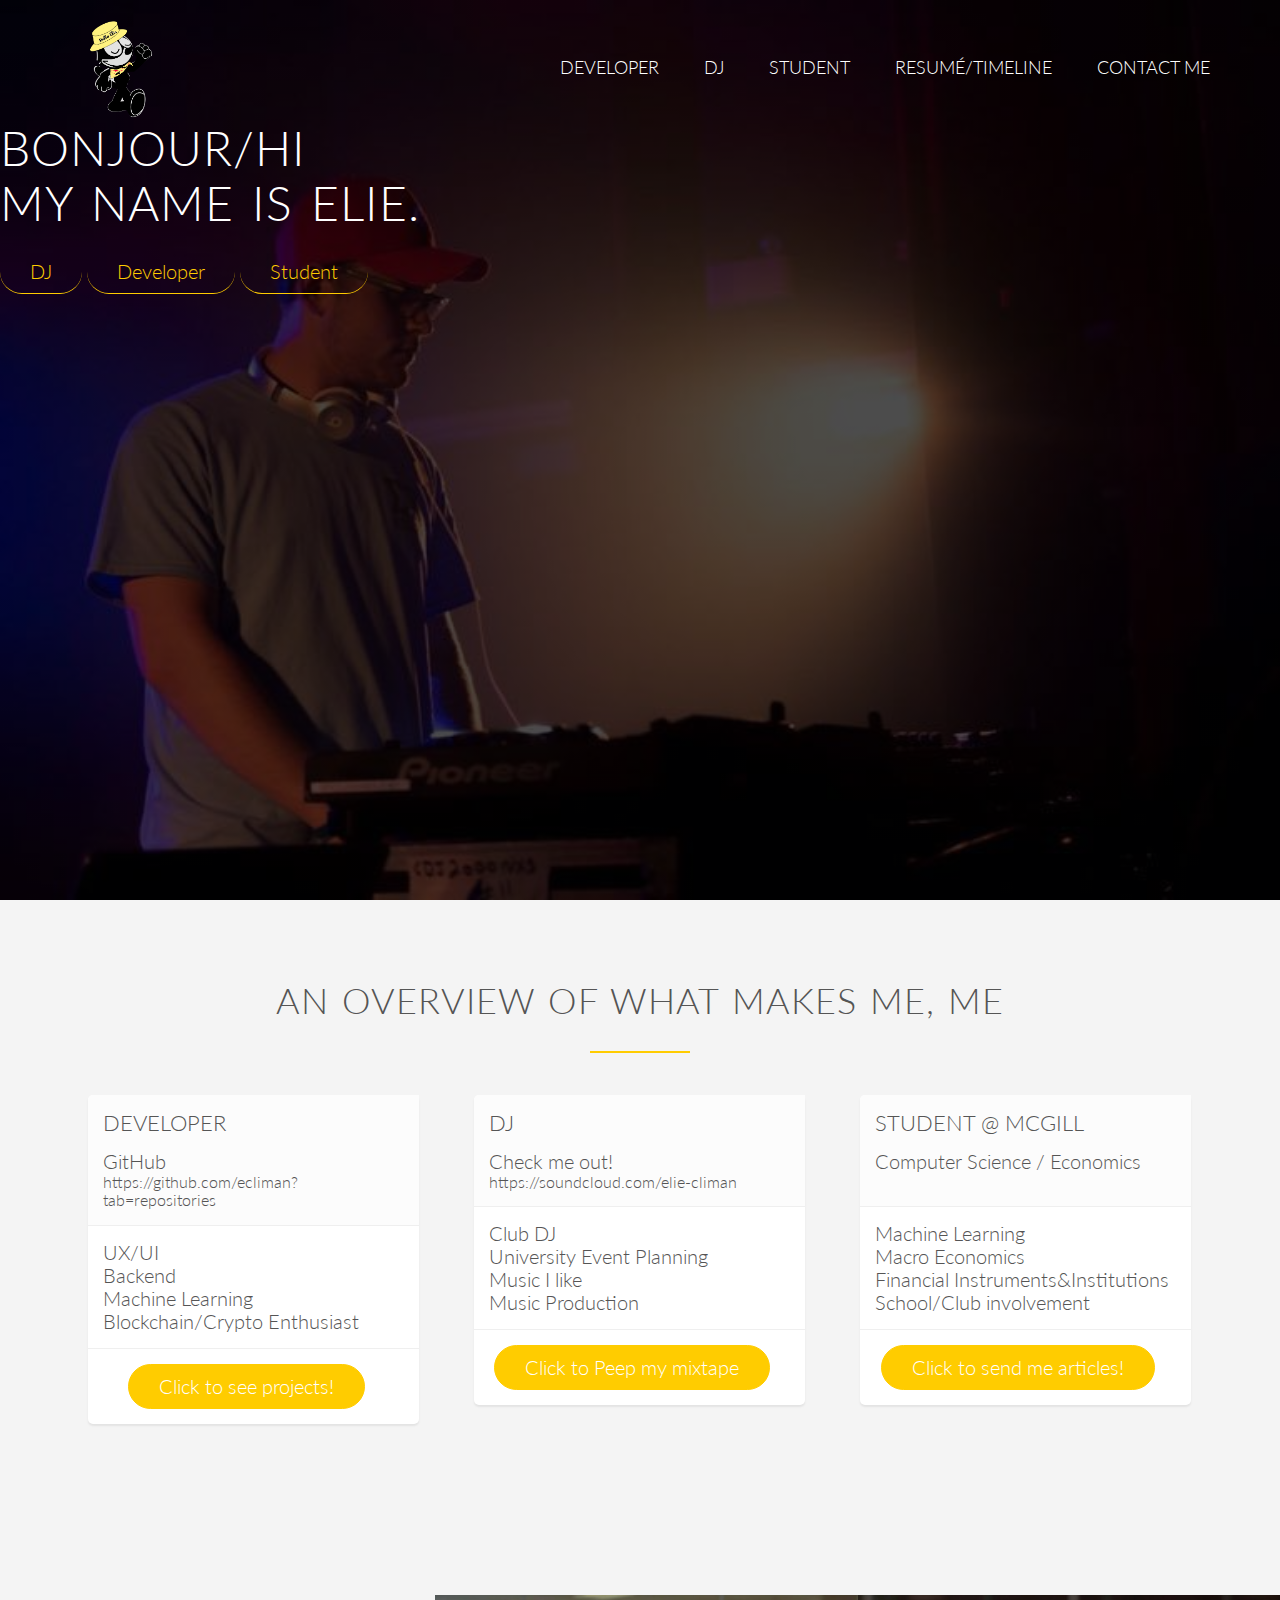
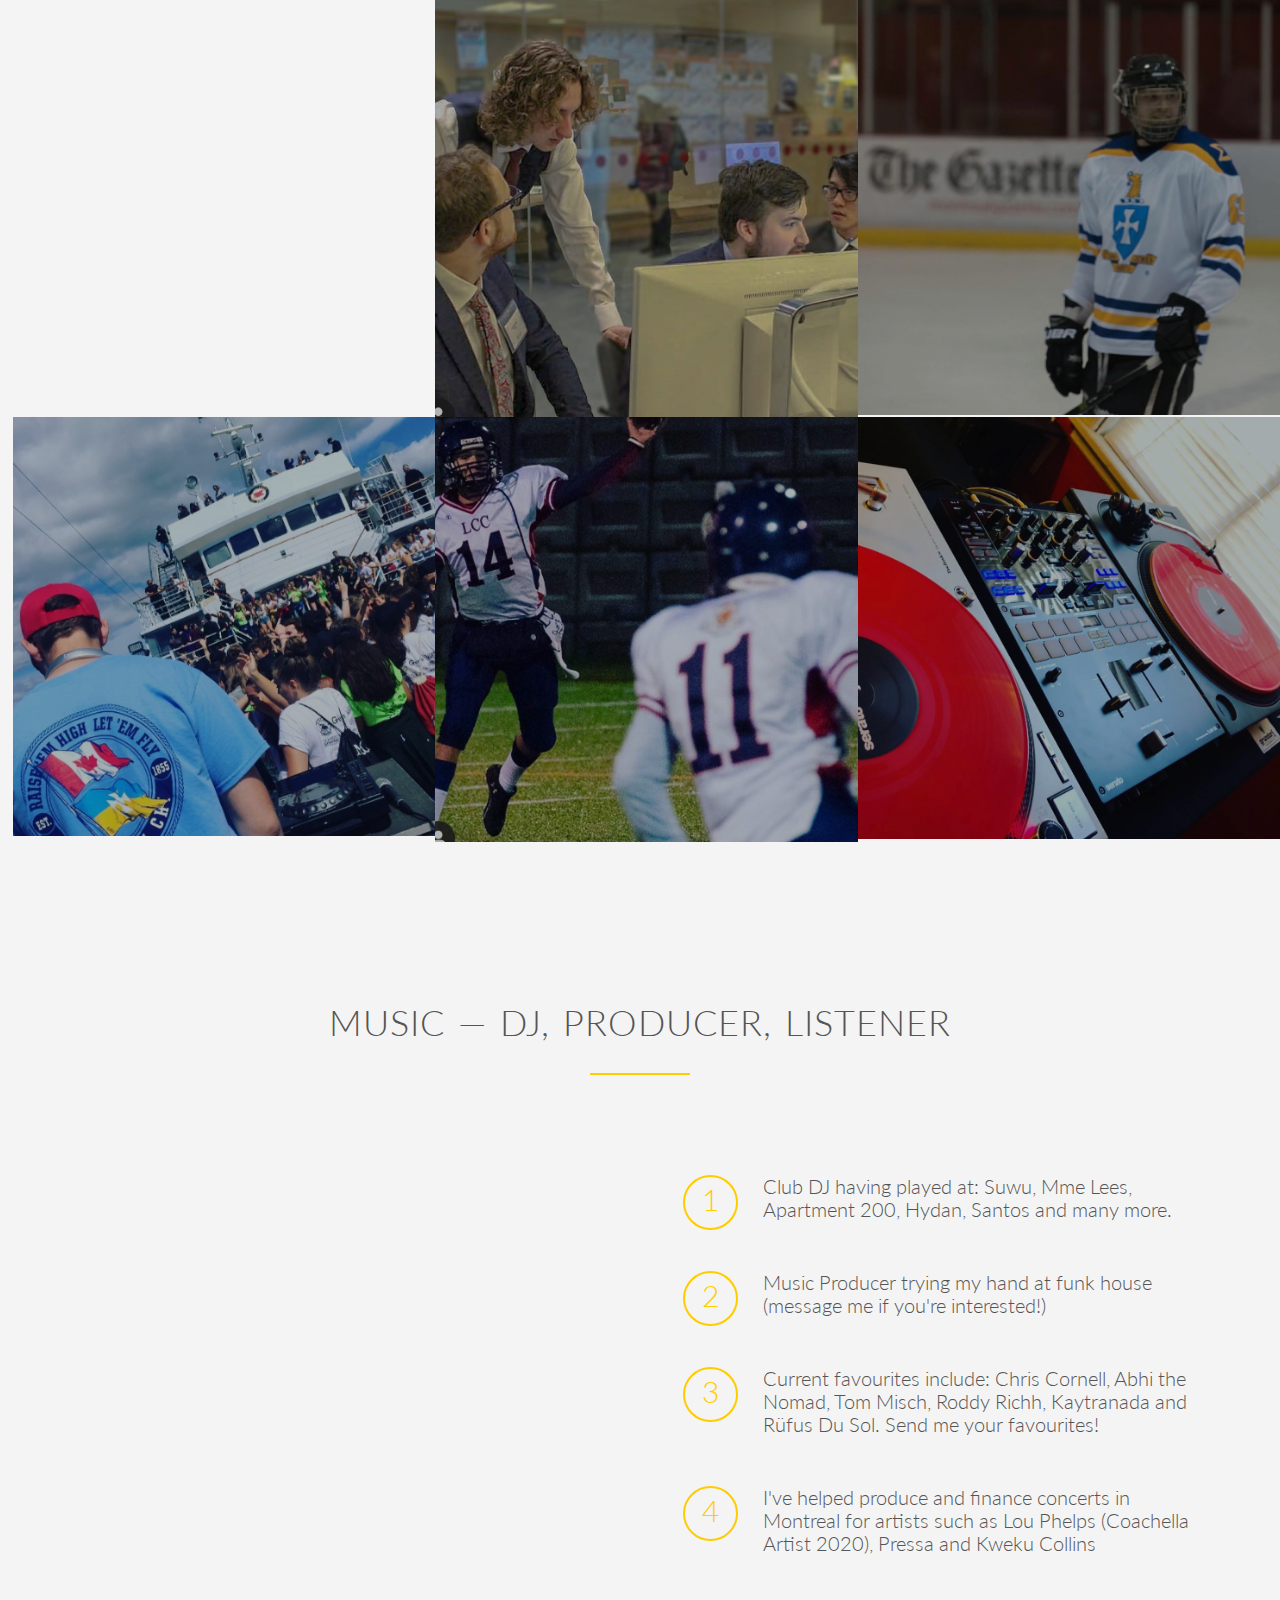
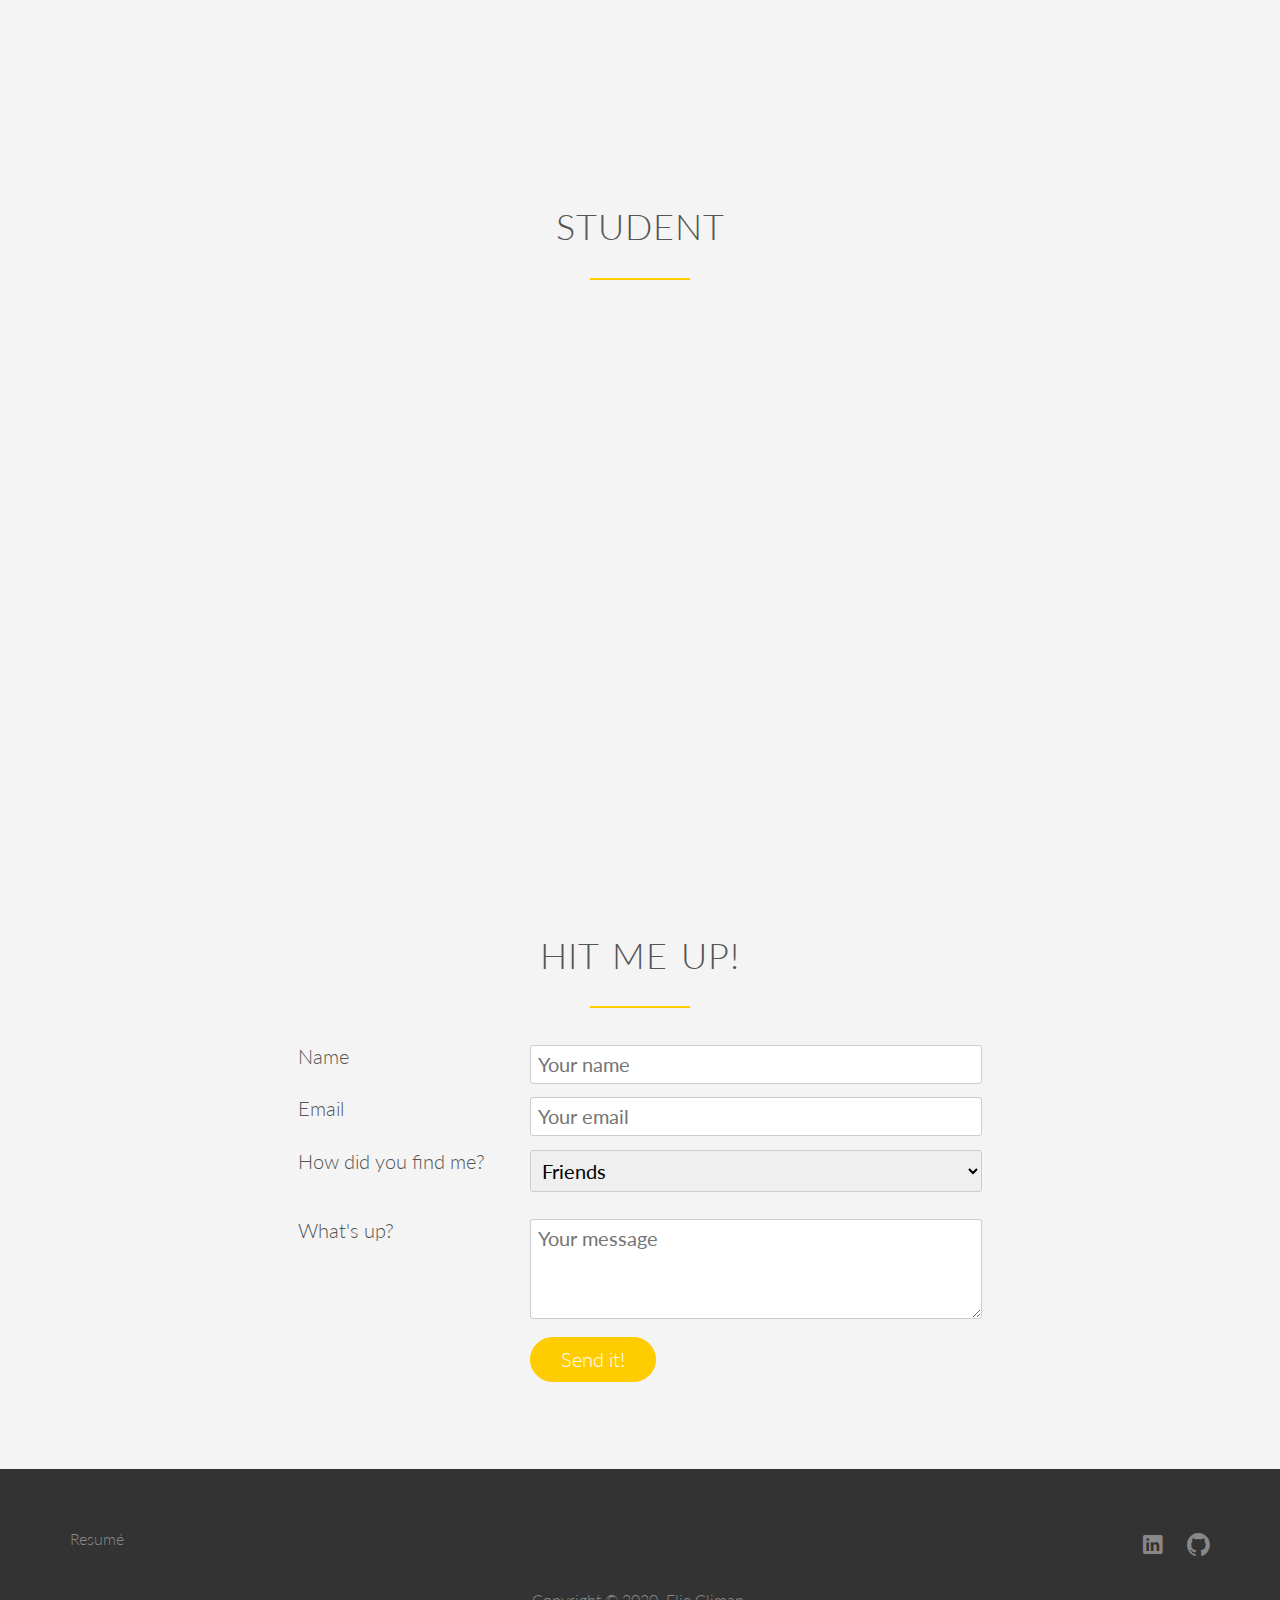
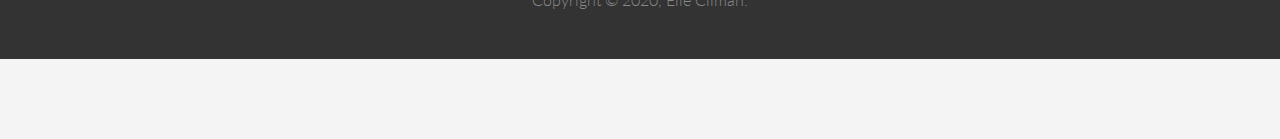
==== commit 0eeaa935: "Update index.html" ====
--- a/index.html
+++ b/index.html
@@ -162,24 +162,24 @@
                 </li>
                 <li>
                     <figure class="meal-photo">
-                        <img src="resources/img/hockey.jpeg" alt="Chicken breast steak with vegetables">
-                    </figure>
-                </li>
-                <li>
-                    <figure class="meal-photo">
-                        <img src="resources/img/ottawa.jpeg" alt="Autumn pumpkin soup">
+                        <img src="resources/img/hockey.jpeg" alt="">
+                    </figure>
+                </li>
+                <li>
+                    <figure class="meal-photo">
+                        <img src="resources/img/ottawa.jpeg" alt="">
                     </figure>
                 </li>
             </ul>
             <ul class="meals-showcase clearfix">
                 <li>
                     <figure class="meal-photo">
-                        <img src="resources/img/setup.jpeg" alt="Paleo beef steak with vegetables">
-                    </figure>
-                </li>
-                <li>
-                    <figure class="meal-photo">
-                        <img src="resources/img/football.jpeg" alt="Healthy baguette with egg and vegetables">
+                        <img src="resources/img/setup.jpeg" alt="">
+                    </figure>
+                </li>
+                <li>
+                    <figure class="meal-photo">
+                        <img src="resources/img/football.jpeg" alt="">
                     </figure>
                 </li>
                 <li>
--- a/resources/css/style.css
+++ b/resources/css/style.css
@@ -305,33 +305,44 @@
 /* --------------------------------------------*/
 /* MEALS */
 /* --------------------------------------------*/
-
+display: block;
 .section-meals {
     padding: 0;
+    display: block;
+    position: relative;
 }
 
 .meals-showcase {
     list-style: none;
+    display: block;
     width: 100%;
+    position: relative;
 }
 
 .meals-showcase li {
-    display: block;
-    float: left;
-    width: 25%;
+   
+    position: relative;
+    float: right;
+    
+    width: 33%;
+    
 }
 
 .meal-photo {
-    width: 100%;
-    margin: 0;
-    overflow: hidden;
+    display: block;
+    
+    overflow: auto;
+    position: relative;
     background-color: #000;
+    margin:0;
 }
 
 .meal-photo img {
+    display: block;
     opacity: 0.7;
     width: 100%;
     height: auto;
+    position: relative;
     -webkit-transform: scale(1.15);
     transform: scale(1.15);
     -webkit-transition: opacity 0.5s, -webkit-transform 0.5s;
@@ -341,9 +352,10 @@
 }
 
 .meal-photo img:hover {
+    display: block;
     opacity: 1;
-    -webkit-transform: scale(1.03);
-    transform: scale(1.03);
+    -webkit-transform: scale(1.50);
+    transform: scale(1.50);
 }
 
 
